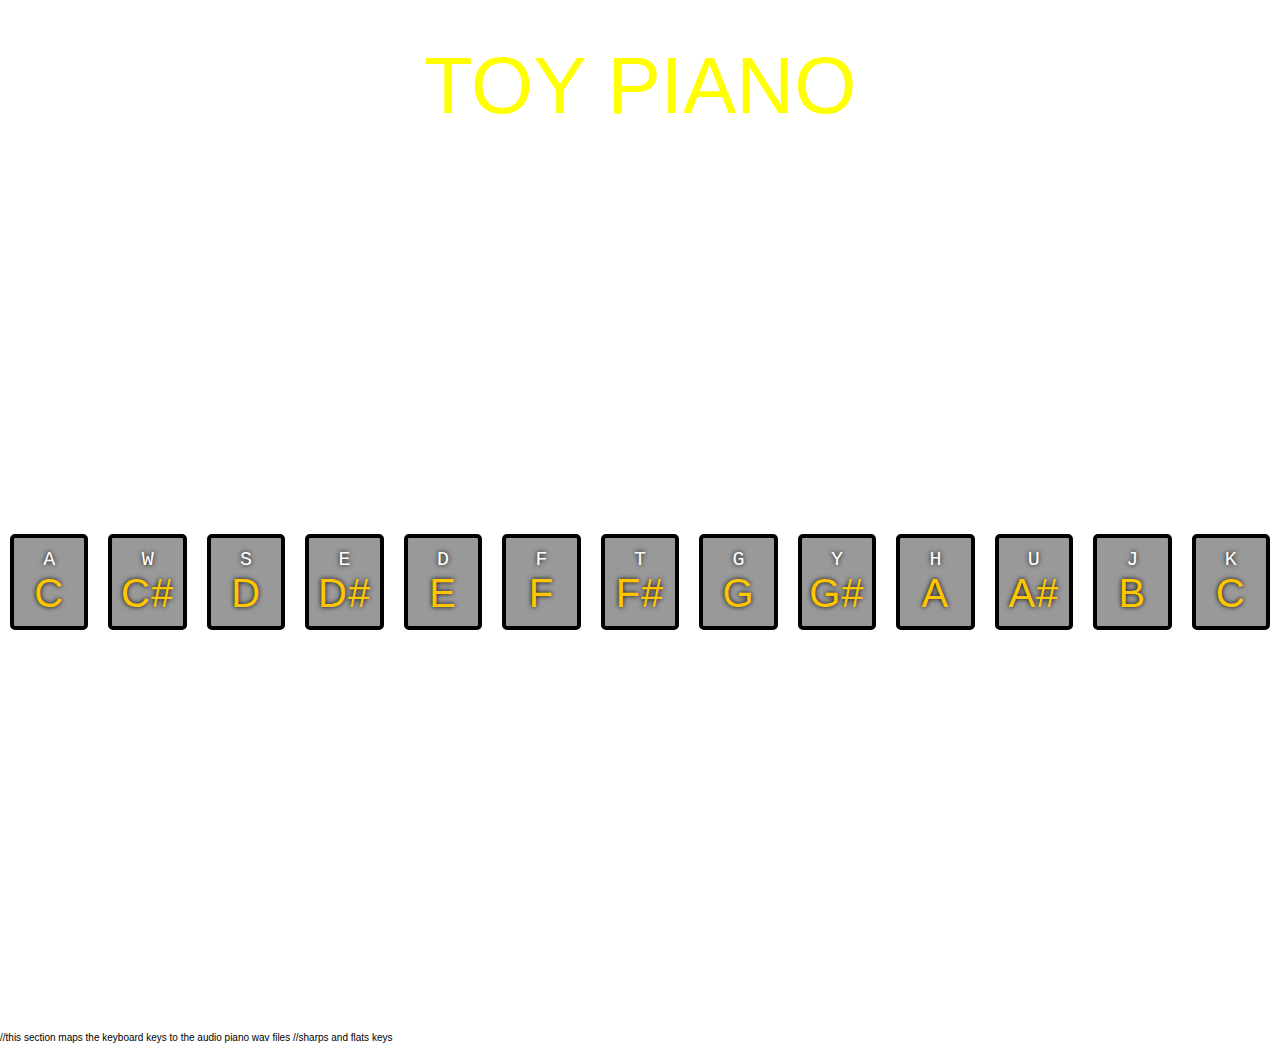
==== index.html @ 0fbd0192 "renamed index" ====
<!DOCTYPE html>
<html lang="en">
<head>
  <meta charset="UTF-8">
  <title>Toy Piano</title>
  <link rel="stylesheet" href="style.css">
</head>

<body>
<div class = "header">TOY PIANO</div>

<div //this section matches the keyboard letters with piano note sounds></div>
<div //use http://keycode.info/ to find the underlying key code></div>

    <div class="keys">
        <div data-key="65" class="key" //letter A = note C1>
          <kbd>A</kbd>
          <span class="sound">C</span>
        </div>
       
        <div data-key="87" class="key" //letter W = note C1#>
          <kbd>W</kbd>
          <span class="sound">C#</span>
        </div>

        <div data-key="83" class="key" //letter S = note D>
          <kbd>S</kbd>
          <span class="sound">D</span>
        </div>
        
        <div data-key="69" class="key" //letter E = note D#/Eflat>
          <kbd>E</kbd>
          <span class="sound">D#</span>
        </div>           
          
        <div data-key="68" class="key"//letter D = note E>
          <kbd>D</kbd>
          <span class="sound">E</span>
        </div>           
                  
        <div data-key="70" class="key"//letter F = note F>
          <kbd>F</kbd>
          <span class="sound">F</span>
        </div>
              
        <div data-key="84" class="key"//letter T = note F#>
          <kbd>T</kbd>
          <span class="sound">F#</span>
        </div>

        <div data-key="71" class="key"//letter G = note G>
          <kbd>G</kbd>
          <span class="sound">G</span>
        </div>
                
        <div data-key="89" class="key"//letter Y = note G#/Aflat>
          <kbd>Y</kbd>
          <span class="sound">G#</span>
        </div>

        <div data-key="72" class="key"//letter H = note A>
          <kbd>H</kbd>
          <span class="sound">A</span>
        </div>
                
        <div data-key="85" class="key"//letter U = note A#/Bflat>
          <kbd>U</kbd>
          <span class="sound">A#</span>
        </div>

        <div data-key="74" class="key"//letter J = note B>
          <kbd>J</kbd>
          <span class="sound">B</span>
        </div>
                
        <div data-key="75" class="key"//letter K = note C2>
          <kbd>K</kbd>
          <span class="sound">C</span>
        </div>
       
         
    </div>
            
              //this section maps the keyboard keys to the audio piano wav files
              <audio data-key="65" src="sounds/c1.wav"></audio>
              <audio data-key="83" src="sounds/d1.wav"></audio>
              <audio data-key="68" src="sounds/e1.wav"></audio>
              <audio data-key="70" src="sounds/f1.wav"></audio>
              <audio data-key="71" src="sounds/g1.wav"></audio>
              <audio data-key="72" src="sounds/a1.wav"></audio>
              <audio data-key="74" src="sounds/b1.wav"></audio>
              <audio data-key="75" src="sounds/c2.wav"></audio>
              //sharps and flats keys
              <audio data-key="87" src="sounds/c1s.wav"></audio>
              <audio data-key="69" src="sounds/d1s.wav"></audio>
               <audio data-key="84" src="sounds/f1s.wav"></audio>
              <audio data-key="89" src="sounds/g1s.wav"></audio>
              <audio data-key="85" src="sounds/a1s.wav"></audio>


            <script>
              function removeTransition(e) {
                if (e.propertyName !== 'transform') return;
                e.target.classList.remove('playing');
              }
            
              function playSound(e) {
                const audio = document.querySelector(`audio[data-key="${e.keyCode}"]`);
                const key = document.querySelector(`div[data-key="${e.keyCode}"]`);
                if (!audio) return;
            
                key.classList.add('playing');
                audio.currentTime = 0;
                audio.play();
              }
            
              const keys = Array.from(document.querySelectorAll('.key'));
              keys.forEach(key => key.addEventListener('transitionend', removeTransition));
              window.addEventListener('keydown', playSound);
            </script>
            
            
            </body>
            </html>
---- style.css ----
html {
  font-size: 10px;
  background: url(https://images.unsplash.com/photo-1500042600524-37ecb686c775?ixlib=rb-1.2.1&ixid=eyJhcHBfaWQiOjEyMDd9&auto=format&fit=crop&w=500&q=60) bottom center;
  background-size: cover;
}

body,html {
  margin: 0;
  padding: 0;
  font-family: sans-serif;
}

.keys {
  display: flex;
  flex: 1;
  min-height: 100vh;
  align-items: center;
  justify-content: center;
}

.key {
  border: .4rem solid black;
  border-radius: .5rem;
  margin: 1rem;
  font-size: 1.5rem;
  padding: 1rem .5rem;
  transition: all .07s ease;
  width: 10rem;
  text-align: center;
  color: white;
  background: rgba(0,0,0,0.4);
  text-shadow: 0 0 .5rem black;
}

.playing {
  transform: scale(1.1);
  border-color: #ffc600;
  box-shadow: 0 0 1rem #ffc600;
}

kbd {
  display: block;
  font-size: 2rem;
}

.sound {
  font-size: 4rem;
  text-transform: uppercase;
  letter-spacing: .1rem;
  color: #ffc600;
}

.header {
  margin-top: 4rem;
  text-align: center;
  font-size: 8rem;
  color:yellow;
}
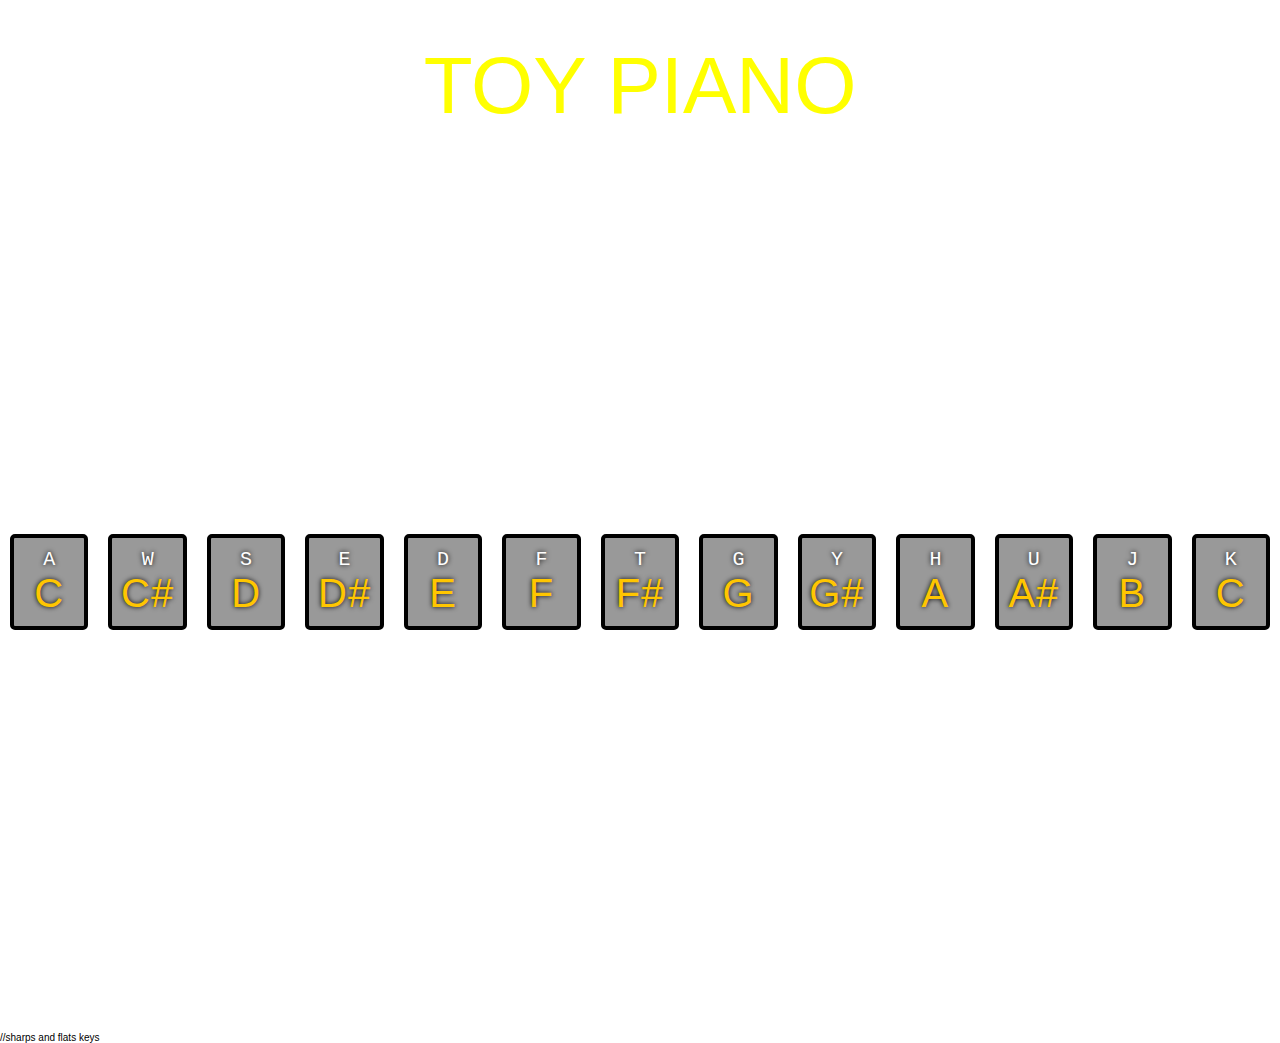
==== commit 411b6ca9: "fixed text" ====
--- a/index.html
+++ b/index.html
@@ -81,7 +81,8 @@
          
     </div>
             
-              //this section maps the keyboard keys to the audio piano wav files
+              <div//this section maps the keyboard keys to the audio piano wav files></div>
+              
               <audio data-key="65" src="sounds/c1.wav"></audio>
               <audio data-key="83" src="sounds/d1.wav"></audio>
               <audio data-key="68" src="sounds/e1.wav"></audio>
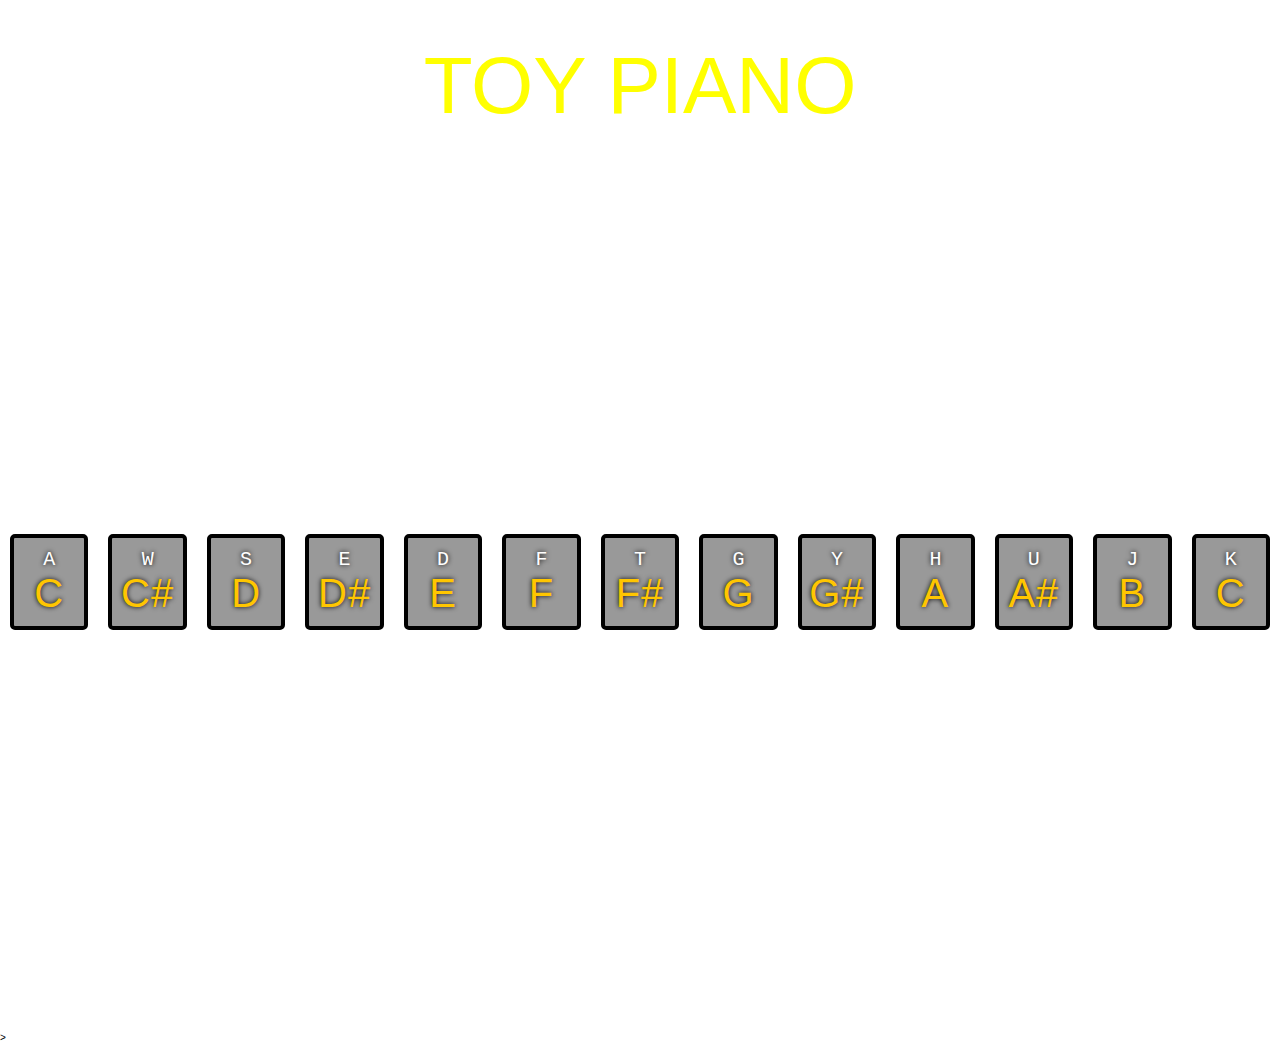
==== commit ec4ac43a: "updated key names in comments" ====
--- a/index.html
+++ b/index.html
@@ -9,80 +9,79 @@
 <body>
 <div class = "header">TOY PIANO</div>
 
-<div //this section matches the keyboard letters with piano note sounds></div>
-<div //use http://keycode.info/ to find the underlying key code></div>
+<!--this section matches the keyboard letters with piano note sounds-->
+<!--use http://keycode.info/ to find the underlying key code-->
 
     <div class="keys">
-        <div data-key="65" class="key" //letter A = note C1>
+        <div data-key="65" class="key"><!--letter A = note C1-->
           <kbd>A</kbd>
           <span class="sound">C</span>
         </div>
        
-        <div data-key="87" class="key" //letter W = note C1#>
+        <div data-key="87" class="key"><!--letter W = note C1#/Dflat-->
           <kbd>W</kbd>
           <span class="sound">C#</span>
         </div>
 
-        <div data-key="83" class="key" //letter S = note D>
+        <div data-key="83" class="key"> <!--letter S = note D-->
           <kbd>S</kbd>
           <span class="sound">D</span>
         </div>
         
-        <div data-key="69" class="key" //letter E = note D#/Eflat>
+        <div data-key="69" class="key"> <!--letter E = note D#/Eflat-->
           <kbd>E</kbd>
           <span class="sound">D#</span>
         </div>           
           
-        <div data-key="68" class="key"//letter D = note E>
+        <div data-key="68" class="key"> <!--letter D = note E-->
           <kbd>D</kbd>
           <span class="sound">E</span>
         </div>           
                   
-        <div data-key="70" class="key"//letter F = note F>
+        <div data-key="70" class="key"> <!--letter F = note F-->
           <kbd>F</kbd>
           <span class="sound">F</span>
         </div>
               
-        <div data-key="84" class="key"//letter T = note F#>
+        <div data-key="84" class="key"> <!--letter T = note F#/Gflat-->
           <kbd>T</kbd>
           <span class="sound">F#</span>
         </div>
 
-        <div data-key="71" class="key"//letter G = note G>
+        <div data-key="71" class="key"> <!--letter G = note G-->
           <kbd>G</kbd>
           <span class="sound">G</span>
         </div>
                 
-        <div data-key="89" class="key"//letter Y = note G#/Aflat>
+        <div data-key="89" class="key"> <!--letter Y = note G#/Aflat-->
           <kbd>Y</kbd>
           <span class="sound">G#</span>
         </div>
 
-        <div data-key="72" class="key"//letter H = note A>
+        <div data-key="72" class="key"> <!--letter H = note A-->
           <kbd>H</kbd>
           <span class="sound">A</span>
         </div>
                 
-        <div data-key="85" class="key"//letter U = note A#/Bflat>
+        <div data-key="85" class="key"> <!--letter U = note A#/Bflat-->
           <kbd>U</kbd>
           <span class="sound">A#</span>
         </div>
 
-        <div data-key="74" class="key"//letter J = note B>
+        <div data-key="74" class="key"> <!--letter J = note B-->
           <kbd>J</kbd>
           <span class="sound">B</span>
         </div>
                 
-        <div data-key="75" class="key"//letter K = note C2>
+        <div data-key="75" class="key"> <!--letter K = note C2-->
           <kbd>K</kbd>
           <span class="sound">C</span>
         </div>
        
-         
+      
     </div>
             
-              <div//this section maps the keyboard keys to the audio piano wav files></div>
-              
+              <!--this section maps the keyboard keys to the audio piano wav files-->
               <audio data-key="65" src="sounds/c1.wav"></audio>
               <audio data-key="83" src="sounds/d1.wav"></audio>
               <audio data-key="68" src="sounds/e1.wav"></audio>
@@ -91,7 +90,8 @@
               <audio data-key="72" src="sounds/a1.wav"></audio>
               <audio data-key="74" src="sounds/b1.wav"></audio>
               <audio data-key="75" src="sounds/c2.wav"></audio>
-              //sharps and flats keys
+              
+              <!--sharps and flats-->>
               <audio data-key="87" src="sounds/c1s.wav"></audio>
               <audio data-key="69" src="sounds/d1s.wav"></audio>
                <audio data-key="84" src="sounds/f1s.wav"></audio>
@@ -100,6 +100,7 @@
 
 
             <script>
+              //e stands for the event
               function removeTransition(e) {
                 if (e.propertyName !== 'transform') return;
                 e.target.classList.remove('playing');
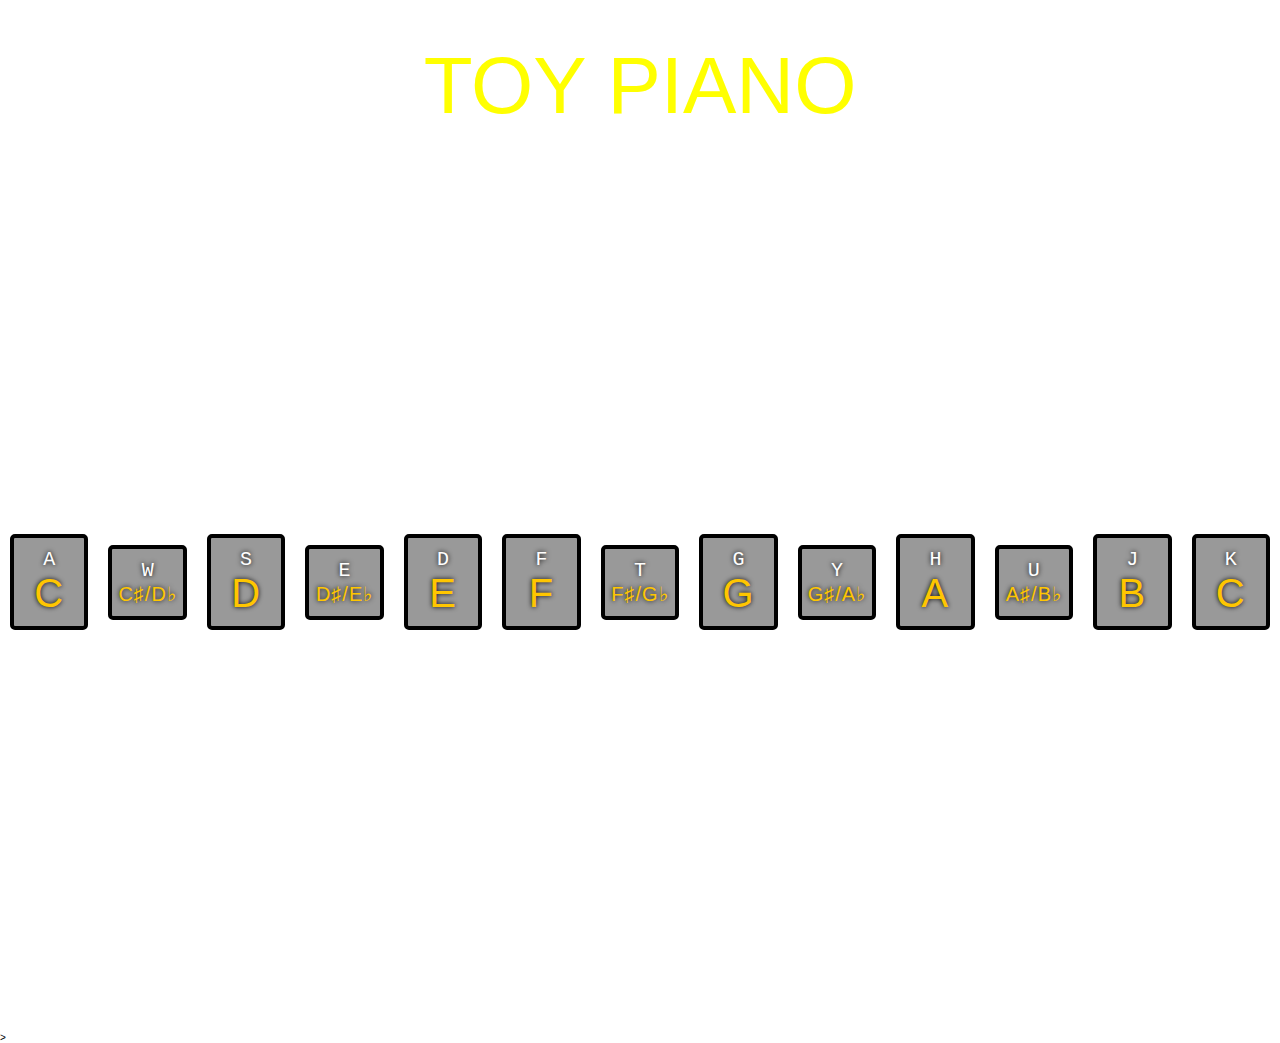
==== commit 169927d6: "added html codes for sharp and flat signs" ====
--- a/index.html
+++ b/index.html
@@ -20,7 +20,7 @@
        
         <div data-key="87" class="key"><!--letter W = note C1#/Dflat-->
           <kbd>W</kbd>
-          <span class="sound">C#</span>
+          <span class="soundsharpflat">C&#9839/D&#9837</span>
         </div>
 
         <div data-key="83" class="key"> <!--letter S = note D-->
@@ -30,7 +30,7 @@
         
         <div data-key="69" class="key"> <!--letter E = note D#/Eflat-->
           <kbd>E</kbd>
-          <span class="sound">D#</span>
+          <span class="soundsharpflat">D&#9839/E&#9837</span>
         </div>           
           
         <div data-key="68" class="key"> <!--letter D = note E-->
@@ -45,7 +45,7 @@
               
         <div data-key="84" class="key"> <!--letter T = note F#/Gflat-->
           <kbd>T</kbd>
-          <span class="sound">F#</span>
+          <span class="soundsharpflat">F&#9839/G&#9837</span>
         </div>
 
         <div data-key="71" class="key"> <!--letter G = note G-->
@@ -55,7 +55,7 @@
                 
         <div data-key="89" class="key"> <!--letter Y = note G#/Aflat-->
           <kbd>Y</kbd>
-          <span class="sound">G#</span>
+          <span class="soundsharpflat">G&#9839/A&#9837</span>
         </div>
 
         <div data-key="72" class="key"> <!--letter H = note A-->
@@ -65,7 +65,7 @@
                 
         <div data-key="85" class="key"> <!--letter U = note A#/Bflat-->
           <kbd>U</kbd>
-          <span class="sound">A#</span>
+          <span class="soundsharpflat">A&#9839/B&#9837</span>
         </div>
 
         <div data-key="74" class="key"> <!--letter J = note B-->
--- a/style.css
+++ b/style.css
@@ -50,6 +50,12 @@
   color: #ffc600;
 }
 
+.soundsharpflat{
+  font-size: 2rem;
+  text-transform: uppercase;
+  letter-spacing: .1rem;
+  color: #ffc600;
+}
 .header {
   margin-top: 4rem;
   text-align: center;
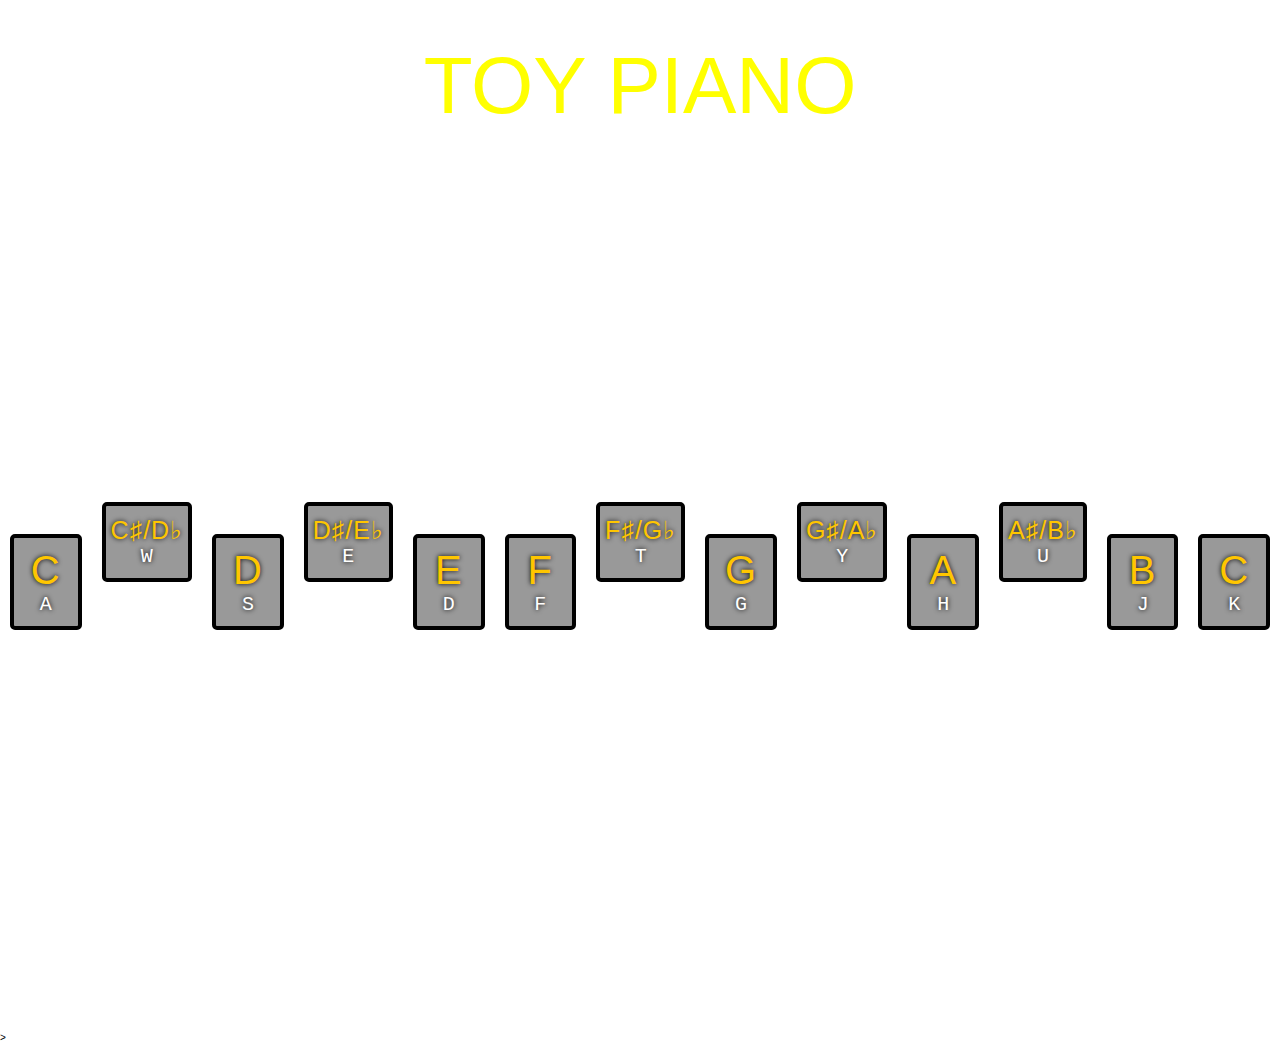
==== commit eeeecf7d: "moved sharpflat keys 50% above regular keys" ====
--- a/index.html
+++ b/index.html
@@ -14,70 +14,77 @@
 
     <div class="keys">
         <div data-key="65" class="key"><!--letter A = note C1-->
+          <span class="sound">C</span>
           <kbd>A</kbd>
-          <span class="sound">C</span>
+         
         </div>
        
-        <div data-key="87" class="key"><!--letter W = note C1#/Dflat-->
+        <div data-key="87" class="key sharpflat"><!--letter W = note C1#/Dflat-->
+          <span class="soundsharpflat">C&#9839/D&#9837</span>
           <kbd>W</kbd>
-          <span class="soundsharpflat">C&#9839/D&#9837</span>
         </div>
 
         <div data-key="83" class="key"> <!--letter S = note D-->
+          <span class="sound">D</span>
           <kbd>S</kbd>
-          <span class="sound">D</span>
+          
         </div>
         
-        <div data-key="69" class="key"> <!--letter E = note D#/Eflat-->
+        <div data-key="69" class="key sharpflat"> <!--letter E = note D#/Eflat-->
+          <span class="soundsharpflat">D&#9839/E&#9837</span>
           <kbd>E</kbd>
-          <span class="soundsharpflat">D&#9839/E&#9837</span>
+          
         </div>           
           
         <div data-key="68" class="key"> <!--letter D = note E-->
+          <span class="sound">E</span>
           <kbd>D</kbd>
-          <span class="sound">E</span>
+          
         </div>           
                   
         <div data-key="70" class="key"> <!--letter F = note F-->
+          <span class="sound">F</span>
           <kbd>F</kbd>
-          <span class="sound">F</span>
+          
         </div>
               
-        <div data-key="84" class="key"> <!--letter T = note F#/Gflat-->
+        <div data-key="84" class="key sharpflat"> <!--letter T = note F#/Gflat-->
+          <span class="soundsharpflat">F&#9839/G&#9837</span>
           <kbd>T</kbd>
-          <span class="soundsharpflat">F&#9839/G&#9837</span>
+          
         </div>
 
         <div data-key="71" class="key"> <!--letter G = note G-->
+          <span class="sound">G</span>
           <kbd>G</kbd>
-          <span class="sound">G</span>
+          
         </div>
                 
-        <div data-key="89" class="key"> <!--letter Y = note G#/Aflat-->
+        <div data-key="89" class="key sharpflat"> <!--letter Y = note G#/Aflat-->
+          <span class="soundsharpflat">G&#9839/A&#9837</span>
           <kbd>Y</kbd>
-          <span class="soundsharpflat">G&#9839/A&#9837</span>
+          
         </div>
 
         <div data-key="72" class="key"> <!--letter H = note A-->
+          <span class="sound">A</span>
           <kbd>H</kbd>
-          <span class="sound">A</span>
         </div>
                 
-        <div data-key="85" class="key"> <!--letter U = note A#/Bflat-->
+        <div data-key="85" class="key sharpflat"> <!--letter U = note A#/Bflat-->
+          <span class="soundsharpflat">A&#9839/B&#9837</span>
           <kbd>U</kbd>
-          <span class="soundsharpflat">A&#9839/B&#9837</span>
         </div>
 
         <div data-key="74" class="key"> <!--letter J = note B-->
-          <kbd>J</kbd>
           <span class="sound">B</span>
+          <kbd>J</kbd>          
         </div>
                 
         <div data-key="75" class="key"> <!--letter K = note C2-->
-          <kbd>K</kbd>
           <span class="sound">C</span>
-        </div>
-       
+          <kbd>K</kbd>          
+        </div>     
       
     </div>
             
--- a/style.css
+++ b/style.css
@@ -17,7 +17,9 @@
   align-items: center;
   justify-content: center;
 }
-
+.keys .sharpflat {
+  transform: translateY(-50%)
+}
 .key {
   border: .4rem solid black;
   border-radius: .5rem;
@@ -39,7 +41,7 @@
 }
 
 kbd {
-  display: block;
+  display:block;
   font-size: 2rem;
 }
 
@@ -50,8 +52,8 @@
   color: #ffc600;
 }
 
-.soundsharpflat{
-  font-size: 2rem;
+.soundsharpflat {
+  font-size: 2.5rem;
   text-transform: uppercase;
   letter-spacing: .1rem;
   color: #ffc600;
